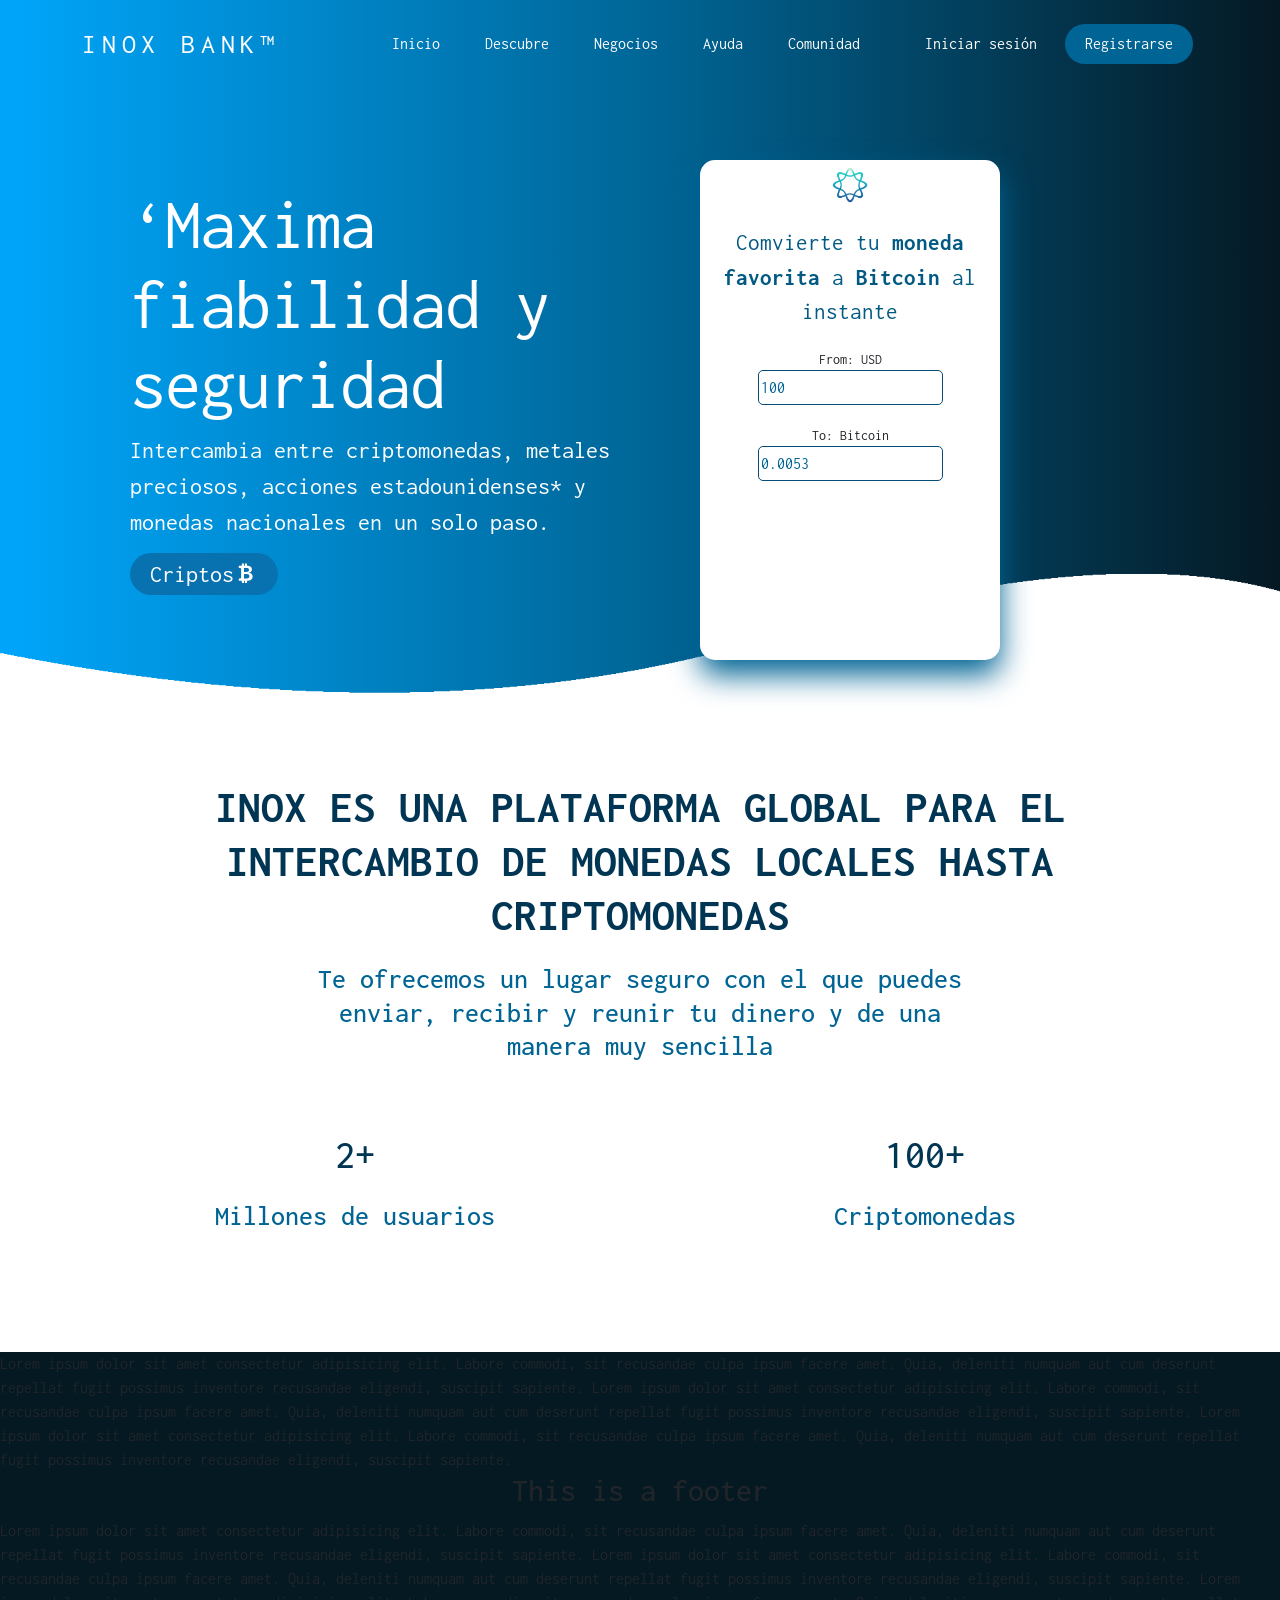
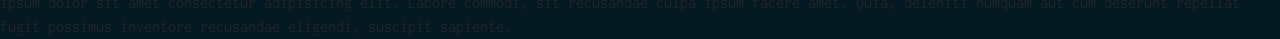
==== index.html @ 27b0b592 "Primera intervencion del diseño UI de la pagina principal" ====
<!doctype html>
<html lang="en">
  <head>
    <!-- Required meta tags -->
    <meta charset="utf-8">
    <meta name="viewport" content="width=device-width, initial-scale=1">
   <!-- fonts family-->
   <link rel="preconnect" href="https://fonts.googleapis.com">
    <link rel="preconnect" href="https://fonts.gstatic.com" crossorigin>
    <link 
    href="https://fonts.googleapis.com/css2?family=Inconsolata:wght@600&display=swap" 
    rel="stylesheet">

    <!-- Bootstrap CSS -->
    <link href="https://cdn.jsdelivr.net/npm/bootstrap@5.0.2/dist/css/bootstrap.min.css" rel="stylesheet" 
    integrity="sha384-EVSTQN3/azprG1Anm3QDgpJLIm9Nao0Yz1ztcQTwFspd3yD65VohhpuuCOmLASjC" crossorigin="anonymous">
    <link rel="stylesheet" href="https://cdn.jsdelivr.net/npm/bootstrap-icons@1.8.1/font/bootstrap-icons.css">
    <!--css-->
    <link rel="stylesheet" href="css/style.css">
    <link rel="icon" href="icons/INOX.ico">

    <title>INOX BANK</title>
  </head>
  <body>
    <nav class="navbar navbar-expand-lg fixed-top">
      <div class="container">
        <a class="navbar-brand text-white fs-3 name-bank" href="#">INOX BANK™</a>
        <button class="navbar-toggler" type="button" data-bs-toggle="collapse" data-bs-target="#navbarNav" aria-controls="navbarNav" aria-expanded="false" aria-label="Toggle navigation">
          <span class="navbar-toggler-icon"></span> 
        </button>
        <div class="collapse navbar-collapse" id="navbarNav">
          <ul class="navbar-nav ms-auto me-lg-8 py-3">
            <li class="nav-item">
              <a class="nav-link " aria-current="page" href="#">Inicio</a>
            </li>
            <li class="nav-item">
              <a class="nav-link" href="#about">Descubre</a>
            </li>
            <li class="nav-item">
              <a class="nav-link" href="#">Negocios</a>
            </li>
            <li class="nav-item">
              <a class="nav-link" href="#">Ayuda</a>
            </li>
            <li class="nav-item">
              <a class="nav-link" href="#">Comunidad</a>
            </li>
          </ul>
          <a class="btn-custom ms-lg-2 btn-login" href="#login">Iniciar sesión</a>
          <a class="btn-custom ms-lg-2 btn-register" href="#singUp">Registrarse</a>
        </div>
      </div>
    </nav>

    <!-- inicio header-->
    <header class="wave" id="inicio">
     <div class="container">
       <div class="row">
          <div class="col-md-6 text-white mt-4 ms-5" style="z-index: 1;">
              <h1 class="fw-normal h1-lema-principal">‘Maxima fiabilidad y seguridad</h1>
              <p class="parrafo-principal">Intercambia entre criptomonedas, metales preciosos, acciones estadounidenses* y monedas nacionales en un solo paso.</p>
              <a class="btn-descubrenos" href="#descubrenos" >Criptos<i class="bi bi-currency-bitcoin"></i></a>
            
          </div>
          <div class="columna-apptrader col ms-6 " style="z-index: 1;">
              <div class="container-app-trader">
                
                <div class="row-apptrader row-superior">
                  <div class="icon-container">
                    <img class="icon-apptrader" src="icons/INOX.png" alt="INOX ICON">
                  </div>
                  <p class="p-apptrader">Comvierte tu <strong>moneda favorita</strong> a <strong>Bitcoin</strong> al instante</p>
                </div>
                <div class="row-apptrader row-medio">
                  <small class="small-apptrader">From: USD</small>
                  <input class="input-apptrader" type="text" placeholder="100">

                </div>
                <div class="row-apptrader row-inferior">
                  <small class="small-apptrader">To: Bitcoin</small>
                  <input class="input-apptrader" type="text" placeholder="0.0053">
                </div>
              </div>
          </div>
       </div>
     </div>
    <!-- fin del inicio -->
    </header>

    <!-- Seccion Nosotros -->
    <section id="about" class="about">
      <div class="container">
       <div class="section-title">
             <h2>INOX es una plataforma global para el intercambio de monedas locales hasta criptomonedas</h2>
             <div class="h3-container">
              <h3>Te ofrecemos un lugar seguro con el que puedes enviar, recibir y reunir tu dinero y de una manera muy sencilla</h3>
             </div>
             
       </div>
       <div class="row">
         <div class="col-lg-6">
           <div class=" member">
             <div class="info-estadisticas">
              <h2>2+</h2>
              <div class="h3-container">
               <h3>Millones de usuarios</h3>
              </div>

             </div>
           </div>
         </div>
         <div class="col-lg-6 mt-4 mt-lg-0">
          <div class=" member">
            <div class="info-estadisticas">
             <h2>100+</h2>
             <div class="h3-container">
              <h3>Criptomonedas</h3>
             </div>

            </div>
          </div>
         </div>

       </div>
      </div>

    </section>

    <footer class="footer">
      <div class="footer-container">
        Lorem ipsum dolor sit amet consectetur adipisicing elit. Labore commodi, 
        sit recusandae culpa ipsum facere amet. Quia, deleniti numquam aut cum deserunt 
        repellat fugit possimus inventore recusandae eligendi, suscipit sapiente.
        Lorem ipsum dolor sit amet consectetur adipisicing elit. Labore commodi, 
        sit recusandae culpa ipsum facere amet. Quia, deleniti numquam aut cum deserunt 
        repellat fugit possimus inventore recusandae eligendi, suscipit sapiente.
        Lorem ipsum dolor sit amet consectetur adipisicing elit. Labore commodi, 
        sit recusandae culpa ipsum facere amet. Quia, deleniti numquam aut cum deserunt 
        repellat fugit possimus inventore recusandae eligendi, suscipit sapiente.
        <h2 style="text-align: center;">This is a footer</h2>
        Lorem ipsum dolor sit amet consectetur adipisicing elit. Labore commodi, 
        sit recusandae culpa ipsum facere amet. Quia, deleniti numquam aut cum deserunt 
        repellat fugit possimus inventore recusandae eligendi, suscipit sapiente.
        Lorem ipsum dolor sit amet consectetur adipisicing elit. Labore commodi, 
        sit recusandae culpa ipsum facere amet. Quia, deleniti numquam aut cum deserunt 
        repellat fugit possimus inventore recusandae eligendi, suscipit sapiente.
        Lorem ipsum dolor sit amet consectetur adipisicing elit. Labore commodi, 
        sit recusandae culpa ipsum facere amet. Quia, deleniti numquam aut cum deserunt 
        repellat fugit possimus inventore recusandae eligendi, suscipit sapiente.
      </div>
    </footer>

   

    <!-- Option 1: Bootstrap Bundle with Popper -->
    <script src="https://cdn.jsdelivr.net/npm/bootstrap@5.0.2/dist/js/bootstrap.bundle.min.js" 
    integrity="sha384-MrcW6ZMFYlzcLA8Nl+NtUVF0sA7MsXsP1UyJoMp4YLEuNSfAP+JcXn/tWtIaxVXM" crossorigin="anonymous"></script>
   <script src="https://code.jquery.com/jquery-3.5.1.min.js" integrity="sha256-9/aliU8dGd2tb6OSsuzixeV4y/faTqgFtohetphbbj0=" 
   crossorigin="anonymous"></script>

   <script src="js/main.js"></script>
    <!-- Option 2: Separate Popper and Bootstrap JS -->
    <!--
    <script src="https://cdn.jsdelivr.net/npm/@popperjs/core@2.9.2/dist/umd/popper.min.js" integrity="sha384-IQsoLXl5PILFhosVNubq5LC7Qb9DXgDA9i+tQ8Zj3iwWAwPtgFTxbJ8NT4GN1R8p" crossorigin="anonymous"></script>
    <script src="https://cdn.jsdelivr.net/npm/bootstrap@5.0.2/dist/js/bootstrap.min.js" integrity="sha384-cVKIPhGWiC2Al4u+LWgxfKTRIcfu0JTxR+EQDz/bgldoEyl4H0zUF0QKbrJ0EcQF" crossorigin="anonymous"></script>
    -->
  </body>
</html>
---- css/style.css ----
* {
    font-family: 'Inconsolata', monospace;
}


/* NavBar */
.name-bank {
    letter-spacing: 0.3625rem ;
    
}
.navbar .nav-link{

    color: white;
    margin-right: 29px;
    transition: 0.2s;
}

a.nav-link:hover{
    padding-bottom: 3px;
    border-bottom: 2px solid white;
}


.btn-register {
    text-decoration: none;
    border: none;
    border-radius: 50px;
    background: #006494;
    color: #fff;
    padding: 8px 20px;
    transition: all 0.6s;
    margin-right: 5px ;
}

.btn-register:hover {
   color: #fff;
   background: #0380ba;

}

.btn-login {
    text-decoration: none;
    border: none;
    border-radius: 50px;
    color: #fff;
    background: transparent;
    padding: 8px 20px;
    transition: background-color .3s;
}
.btn-login:hover {
    background-color: #006494;
    color: #fff;
}
.btn-login:active {
    animation: gradient 90ms;
        background: #006494;
        color: #006494;
        box-shadow: none;
}
@keyframes gradient {
0% {
background: radial-gradient(circle at center, rgba( 255, 125 , 125, 0 ) 0%, #006494 0%, #006494 100%);
}
25% {
background: radial-gradient(circle at center, #006494 24%, #006494 25%, #006494 100%);
}
50% {
background: radial-gradient(circle at center, #0775a8 49%, #006494 50%, #006494 100%);
}
75% {
background: radial-gradient(circle at center, #0d87bf 74%, #006494 75%, #006494 100%);
}
100% {
color: #fff;
background: radial-gradient(circle at center, #1197d4 99%, #006494 100%, #006494 100%);
}
}

.navbar-fixed{
    background-color: #003554;
    padding-top: 0;
    padding-bottom: 0;
    transition: all 0.6s;
    box-shadow: 0px 3px 16px 0px rgba( 0, 0, 0, 0.1);
}


 /* header */
header {
    width: 100%;

    min-height: 698px;
}

.h1-lema-principal {
    font-size: 4.5rem ;
    letter-spacing: -0.0625rem ;
    line-height: 5rem ;
}
.parrafo-principal {
    font-size: 1.5rem;
}
.btn-descubrenos {
    text-decoration: none;
    border: none;
    border-radius: 50px;
    background: #0872b0;
    color: #fff;
    padding: 8px 20px ;
    font-size: 1.5rem;
    transition: all 0.6s;
    margin-right: 5px ;
}

.btn-descubrenos:hover {
   color: #fff;
   background: #085a8a;

}

   /* appTrader */
.container-app-trader {
    background: #fff;
    border-radius: 15px;
    width: 300px;
    height: 500px;
    box-shadow: 0px 15px 30px #006494;
   
}
.icon-apptrader{
    width: 50px;
}

.row-apptrader  {
    text-align: center;
}
.row-medio {
    margin: 20px;
}
.input-apptrader {
    outline: none;
    border: 1px solid #064d76;
    border-radius: 5px;
    width: auto;
    height: 35px;
}
.input-apptrader::placeholder {
    color: #006494;
}
.input-apptrader:focus {
    box-shadow: 0px 2px 7px #006494;
}


.p-apptrader {
    margin: 15px;
    font-size: 23px;
    color: #025a83;
}


.small-apptrader {
    display: block;
}

.wave{
    position: relative;

    padding-top: 10rem;

    background: rgb(5,25,35);
    background: 
    linear-gradient(270deg, 
    rgba(5,25,35,1) 0%, 
    rgba(0,100,148,1) 48%, 
    rgba(0,166,251,1) 100%);
}
.wave::before{
    content: '';
    position: absolute;
    bottom: 0;
    left: 0;
    width: 100%;
    height: 124px;
    background: url('../images/Wave_White.png');
    background-size: cover;
    background-repeat: no-repeat;
}



section{
    padding: 82px 0;
}

.section-title{
    text-align: center;
    padding-bottom: 30px;
    
}

.section-title h2{
    font-size: 45px;
    font-weight: bold;
    
    text-transform: uppercase;
    margin-bottom: 20px;
    color: #003554;
}
.h3-container {
    display: flex;
    justify-content: center;
    
}
.h3-container h3 {
    text-align: center;
    width: 62%;
    color: #006494;
}

/* about */

.about .member {
    padding: 30px;
    border-radius: 5px;
    background: #fff;
    transition: 0.5s;

}
.about .member:hover{
box-shadow: 0px 15px 30px rgb(77 87 222 / 30% );
background: #fff;
}

.about .member h4{
    font-weight: 700;
    margin-bottom: 5px;
    font-size: 20px;
    color: rgba(135,77,228,1);
}

.about .member .pic{
    overflow: hidden;
    width: 180px;
    border-radius: 50%;
}

.about .member span{
    display: block;
    font-size: 15px;
    padding-bottom: 10px;
    font-weight: 500;
}

.about .member p{
    margin: 10px 0 0 0;
    font-size: 14px;
}

.about .member a{
    transition: ease-in-out 0.3s;
    display: flex;
    align-items: center;
    justify-content: center;
    border-radius: 50px;
    width: 38px;
    height: 38px;
    border: 1px solid;
}

.about .member a:hover{
    background: #0061F2;
    color: white;
}
.info-estadisticas {
    text-align: center;
}
.info-estadisticas h2{
    font-size: 40px;
    text-transform: uppercase;
    margin-bottom: 20px;
    color: #003554;

}

.footer-container {
    background-color: #051923;
}
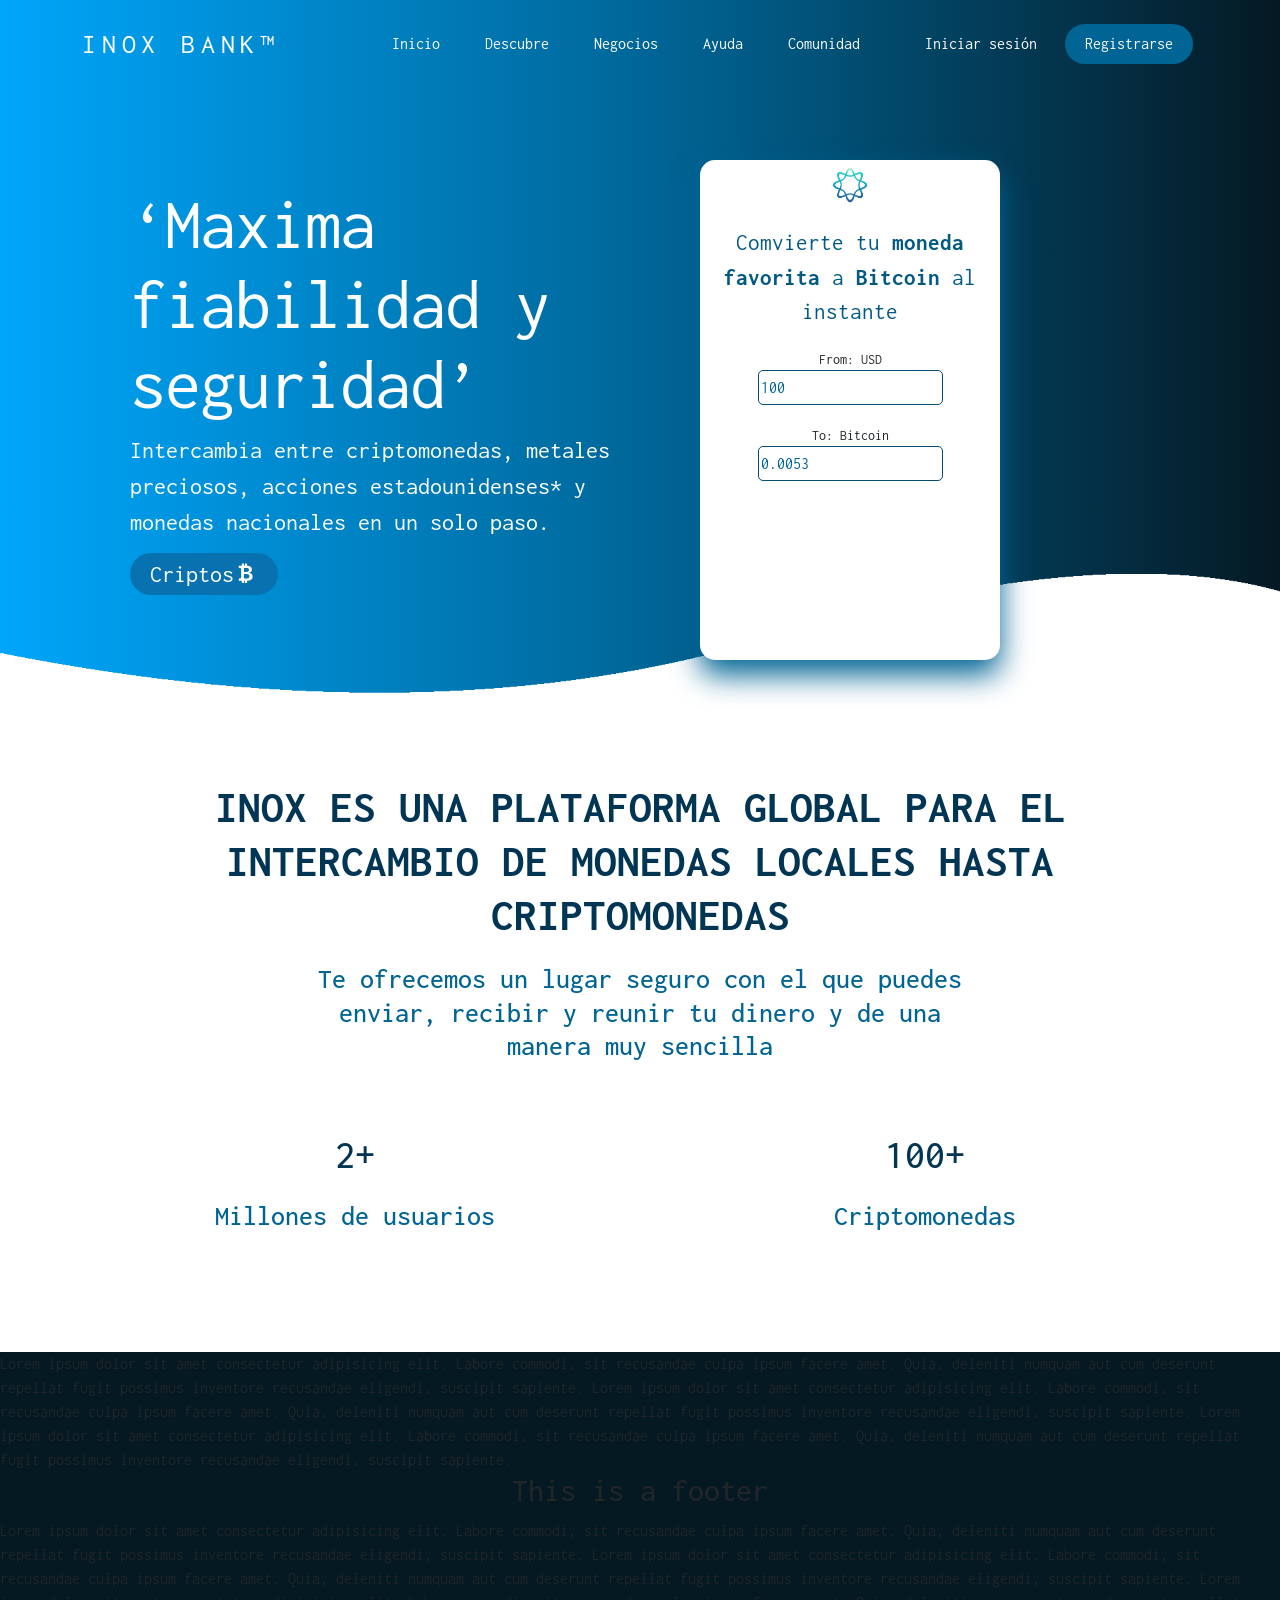
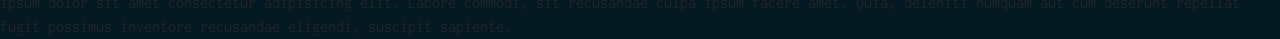
==== commit f02f7e53: "Diseño completo del formulario login y register (sin el mini footer)" ====
--- a/index.html
+++ b/index.html
@@ -46,8 +46,8 @@
               <a class="nav-link" href="#">Comunidad</a>
             </li>
           </ul>
-          <a class="btn-custom ms-lg-2 btn-login" href="#login">Iniciar sesión</a>
-          <a class="btn-custom ms-lg-2 btn-register" href="#singUp">Registrarse</a>
+          <a class="btn-custom ms-lg-2 btn-login" href="vistas/login.html">Iniciar sesión</a>
+          <a class="btn-custom ms-lg-2 btn-register" href="vistas/register.html">Registrarse</a>
         </div>
       </div>
     </nav>
@@ -57,7 +57,7 @@
      <div class="container">
        <div class="row">
           <div class="col-md-6 text-white mt-4 ms-5" style="z-index: 1;">
-              <h1 class="fw-normal h1-lema-principal">‘Maxima fiabilidad y seguridad</h1>
+              <h1 class="fw-normal h1-lema-principal">‘Maxima fiabilidad y seguridad’</h1>
               <p class="parrafo-principal">Intercambia entre criptomonedas, metales preciosos, acciones estadounidenses* y monedas nacionales en un solo paso.</p>
               <a class="btn-descubrenos" href="#descubrenos" >Criptos<i class="bi bi-currency-bitcoin"></i></a>
             
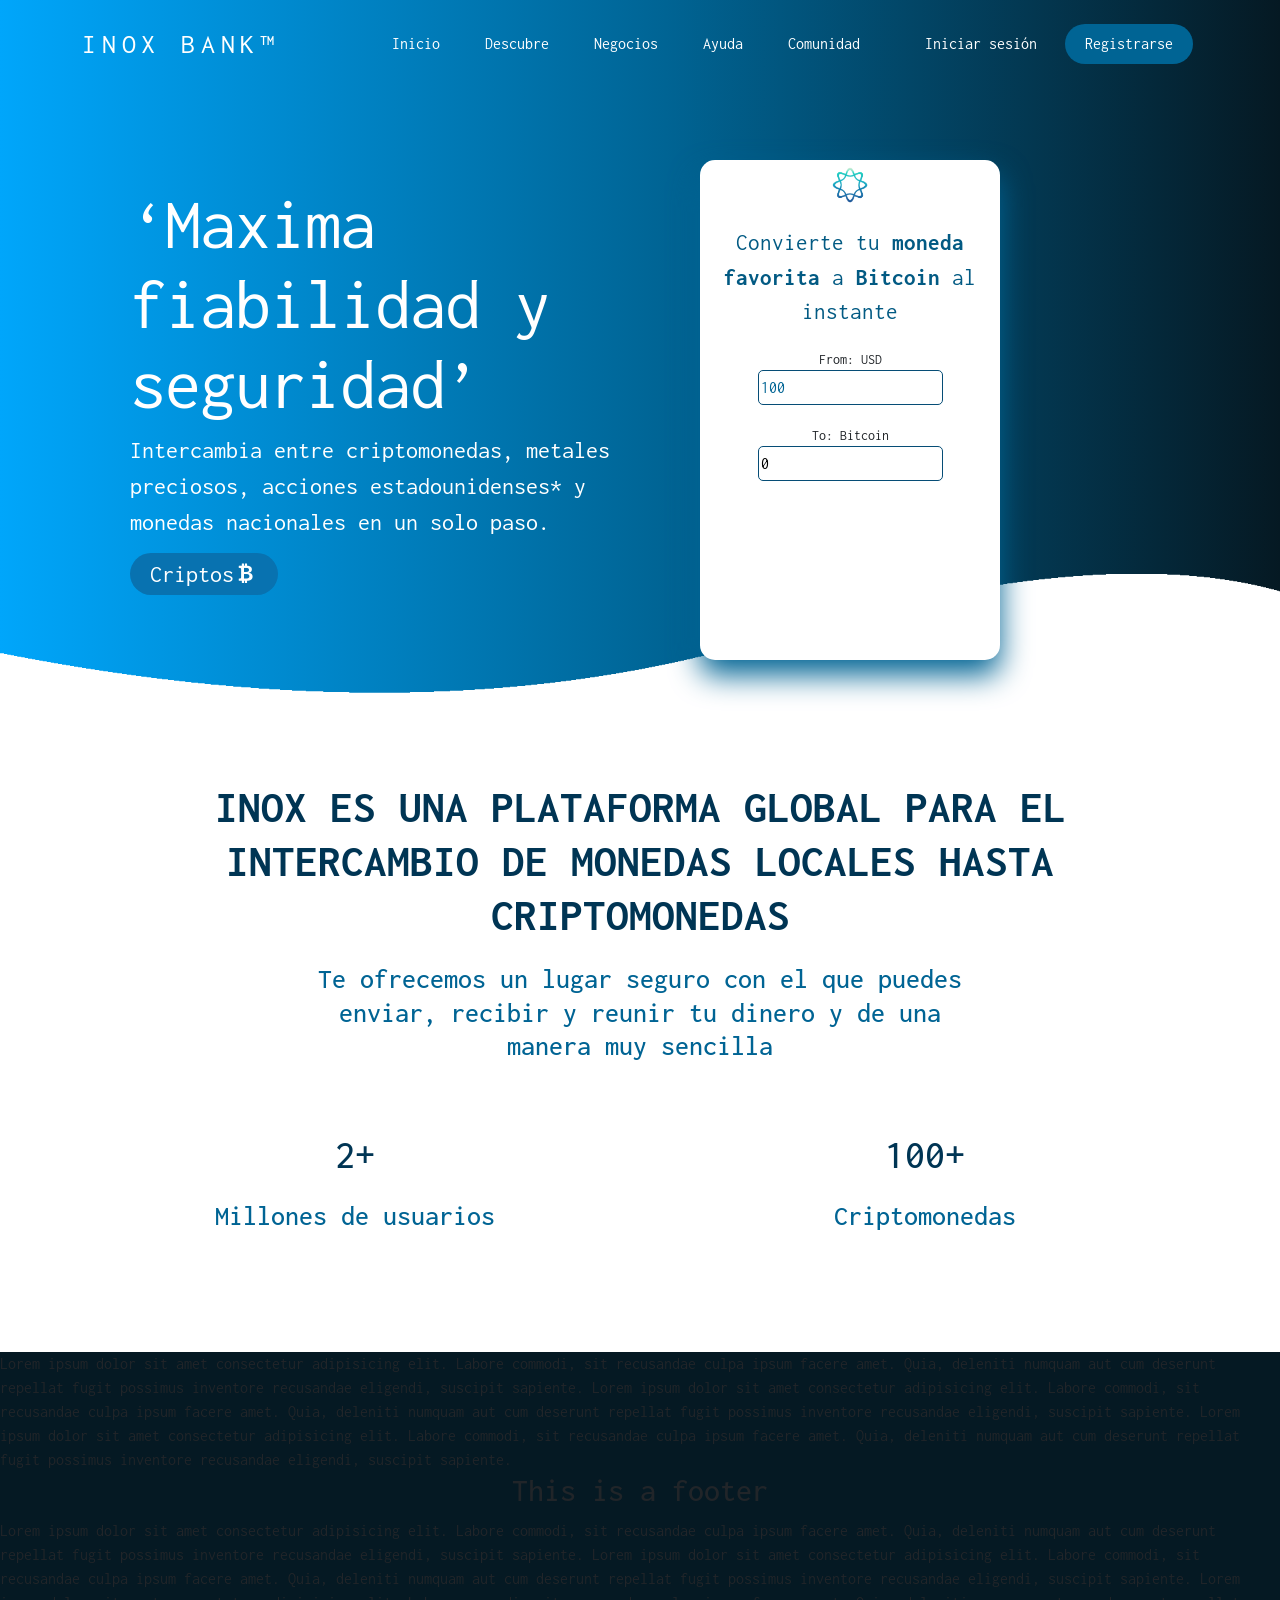
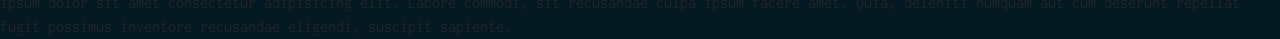
==== commit 56883234: "Se agregó el codigo funcional de la AppTader de la pagina principal" ====
--- a/index.html
+++ b/index.html
@@ -69,16 +69,16 @@
                   <div class="icon-container">
                     <img class="icon-apptrader" src="icons/INOX.png" alt="INOX ICON">
                   </div>
-                  <p class="p-apptrader">Comvierte tu <strong>moneda favorita</strong> a <strong>Bitcoin</strong> al instante</p>
+                  <p class="p-apptrader">Convierte tu <strong>moneda favorita</strong> a <strong>Bitcoin</strong> al instante</p>
                 </div>
                 <div class="row-apptrader row-medio">
                   <small class="small-apptrader">From: USD</small>
-                  <input class="input-apptrader" type="text" placeholder="100">
+                  <input class="input-apptrader" type="number" placeholder="100" id="UsdF">
 
                 </div>
                 <div class="row-apptrader row-inferior">
                   <small class="small-apptrader">To: Bitcoin</small>
-                  <input class="input-apptrader" type="text" placeholder="0.0053">
+                  <input class="input-apptrader" type="number" placeholder="0.0053" id="BitcoinF">
                 </div>
               </div>
           </div>
@@ -157,7 +157,7 @@
     integrity="sha384-MrcW6ZMFYlzcLA8Nl+NtUVF0sA7MsXsP1UyJoMp4YLEuNSfAP+JcXn/tWtIaxVXM" crossorigin="anonymous"></script>
    <script src="https://code.jquery.com/jquery-3.5.1.min.js" integrity="sha256-9/aliU8dGd2tb6OSsuzixeV4y/faTqgFtohetphbbj0=" 
    crossorigin="anonymous"></script>
-
+    <script src="js/apptrader.js" ></script>
    <script src="js/main.js"></script>
     <!-- Option 2: Separate Popper and Bootstrap JS -->
     <!--
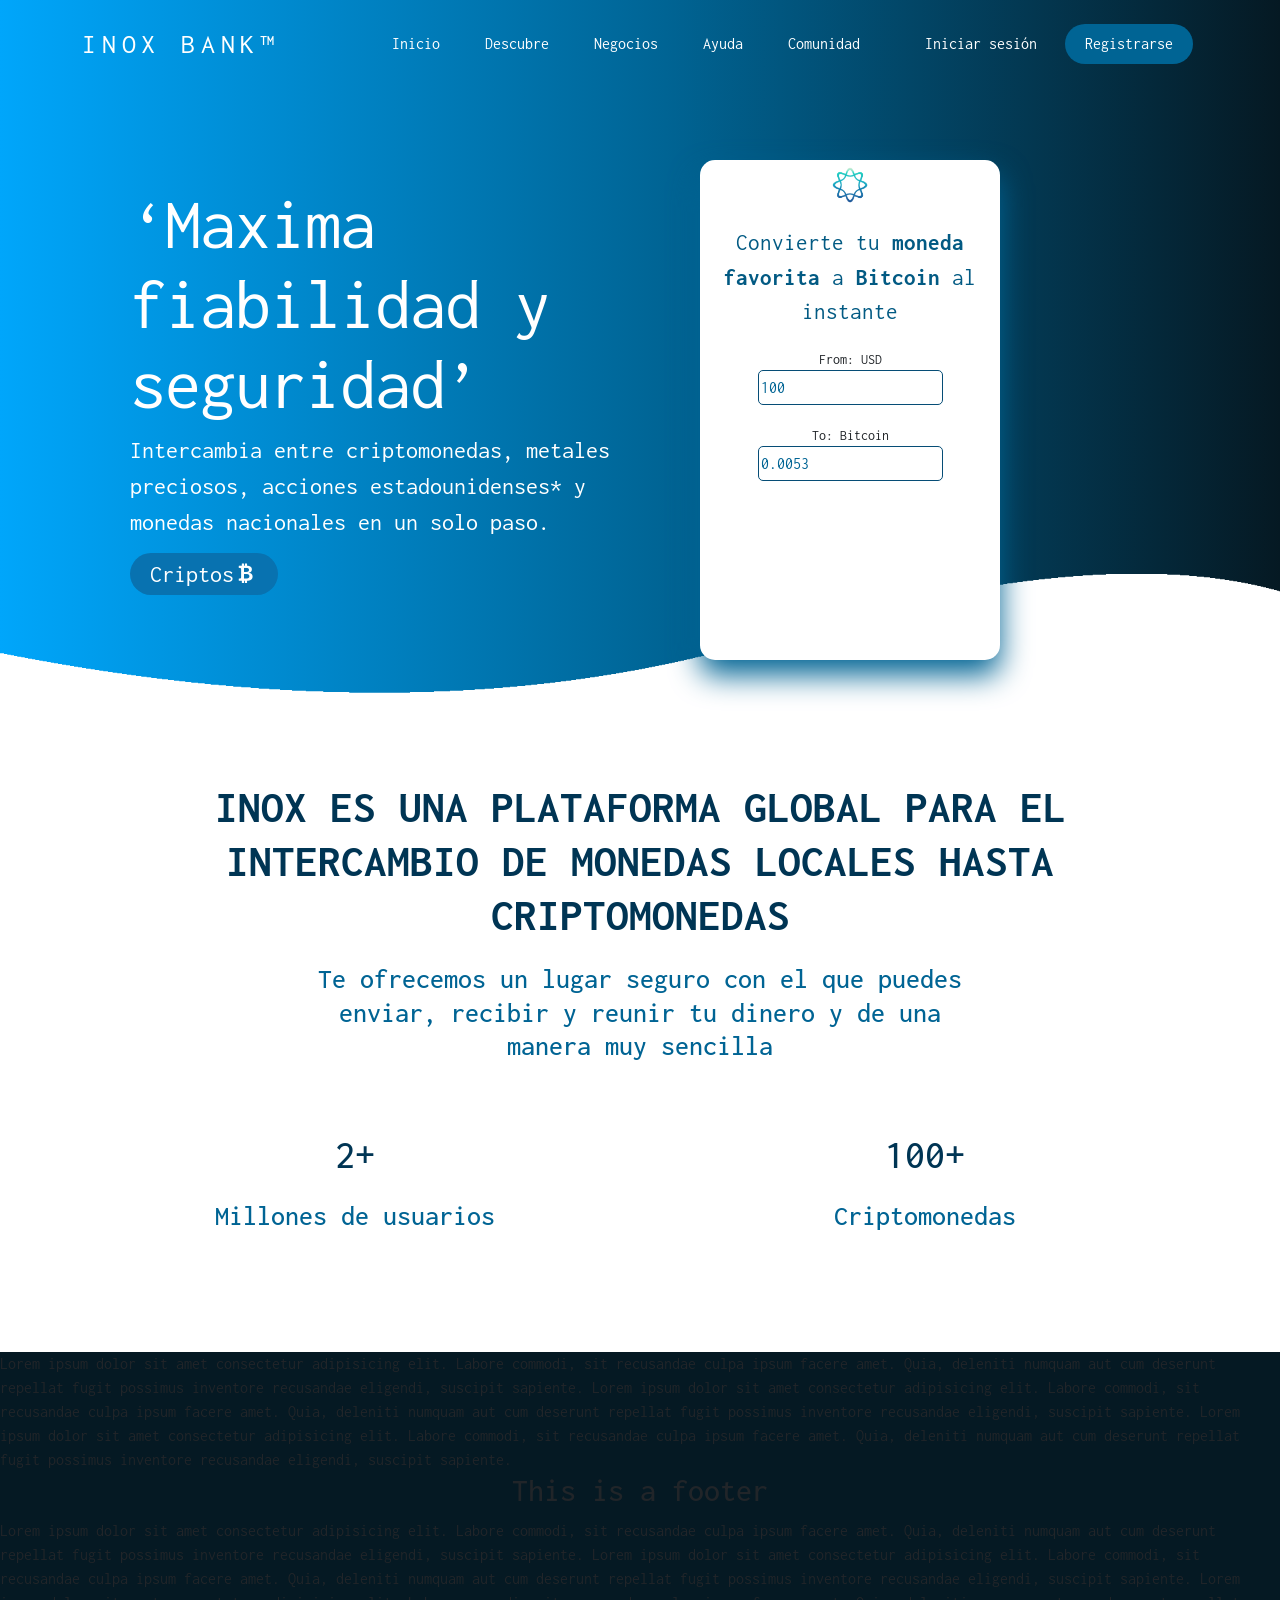
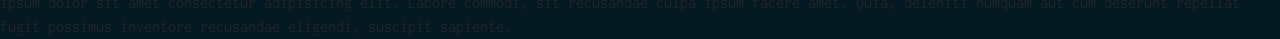
==== commit 9a57e6f7: "Update index.html" ====
--- a/index.html
+++ b/index.html
@@ -79,6 +79,7 @@
                 <div class="row-apptrader row-inferior">
                   <small class="small-apptrader">To: Bitcoin</small>
                   <input class="input-apptrader" type="number" placeholder="0.0053" id="BitcoinF">
+                   <p><font class="f-apptrader" id="numeroNegativo" color = #FF0000></font></p>
                 </div>
               </div>
           </div>
@@ -165,4 +166,4 @@
     <script src="https://cdn.jsdelivr.net/npm/bootstrap@5.0.2/dist/js/bootstrap.min.js" integrity="sha384-cVKIPhGWiC2Al4u+LWgxfKTRIcfu0JTxR+EQDz/bgldoEyl4H0zUF0QKbrJ0EcQF" crossorigin="anonymous"></script>
     -->
   </body>
-</html>+</html>
